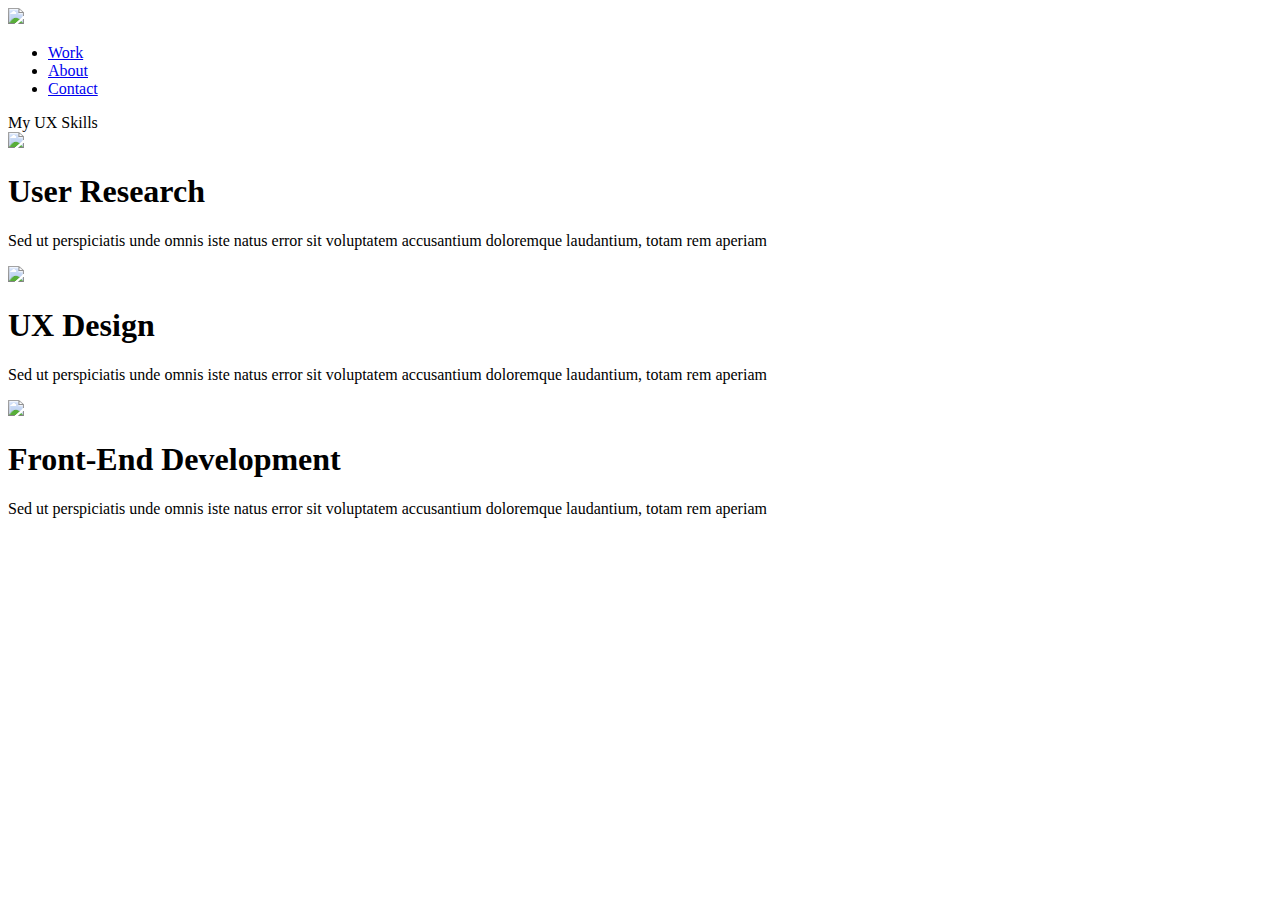
==== Other Code/about.html @ 6d8d69fc "Update" ====
<!DOCTYPE html>
<html lang="en">
<head>
    <meta charset="UTF-8">
    <meta name="viewport" content="width=device-width, initial-scale=1.0">
    <title>About</title>
    <link href="/Users/tenzinkelsang/Desktop/Bootcamp Code/UX_UI_HW_18/Code/index.html">
        <!--Links-->
        <link href="/Users/tenzinkelsang/Desktop/Bootcamp Code/homework_18/css/css.css" type="text/css" rel="stylesheet">
        <link href="https://fonts.googleapis.com/css2?family=Montserrat:wght@100&display=swap" rel="stylesheet">
        <link href="https://fonts.googleapis.com/css2?family=Montserrat:wght@300&display=swap" rel="stylesheet">
        <!--Links-->
</head>
<body>

        <!-- Page Wrapper -->
        <div id="page-wrapper">
            <!-- Header -->
                <header id="header" class="homepage">

                <!-- Menu -->
                <nav id="navigationbar">
                    <div class="logo">
                        <img id="logo" src="/Users/tenzinkelsang/Desktop/Bootcamp Code/HW_17/images/Logo.png">
                    </div>
                    <ul class="nav-links">
                        <li><a href="index.html">Work</a></li>
                        <li><a href="/Users/tenzinkelsang/Desktop/Bootcamp Code/UX_UI_HW_18/Code/about.html">About</a></li>
                        <li><a href="/Users/tenzinkelsang/Desktop/Bootcamp Code/UX_UI_HW_18/Code/contact.html">Contact</a></li>
                    </ul>
                    <div class="burger toggle">
                        <div class="line1"></div>
                        <div class="line2"></div>
                        <div class="line3"></div>
                    </div>
                </nav>
                </header>

    <!--My UX Skills Work-->
    <div class="myUXSkills"><hi>My UX Skills</hi></div>
    <section id="mywork"> 
        <div class="about div1">
            <div class="div1-2 UX_Research">
                <img src="/Users/tenzinkelsang/Desktop/Bootcamp Code/UX_UI_HW_18/images/Client_Side_Dev.png" class="pic1">
                <h1>User Research</h1>
                <p>
                    Sed ut perspiciatis unde omnis iste 
                    natus error sit voluptatem accusantium 
                    doloremque laudantium, totam rem 
                    aperiam
                </p>
            </div>
        </div>
        <div class="about div2">
            <div class="div1-2 UX_Design">
                <img src="/Users/tenzinkelsang/Desktop/Bootcamp Code/UX_UI_HW_18/images/Client_Side_Dev.png" class="pic1">
                <h1>UX Design</h1>
                <p>
                    Sed ut perspiciatis unde omnis iste 
                    natus error sit voluptatem accusantium 
                    doloremque laudantium, totam rem 
                    aperiam
                </p>
            </div> 
        </div>
        <div class="about div3">
            <div class="div1-2 UX_Design">
                <img src="/Users/tenzinkelsang/Desktop/Bootcamp Code/UX_UI_HW_18/images/Client_Side_Dev.png" class="pic1">
                <h1>Front-End Development</h1>
                <p>
                    Sed ut perspiciatis unde omnis iste 
                    natus error sit voluptatem accusantium 
                    doloremque laudantium, totam rem 
                    aperiam
                </p>
            </div> 
        </div>
    </section>
    <!--My UX Skills Work End-->
</body>
</html>
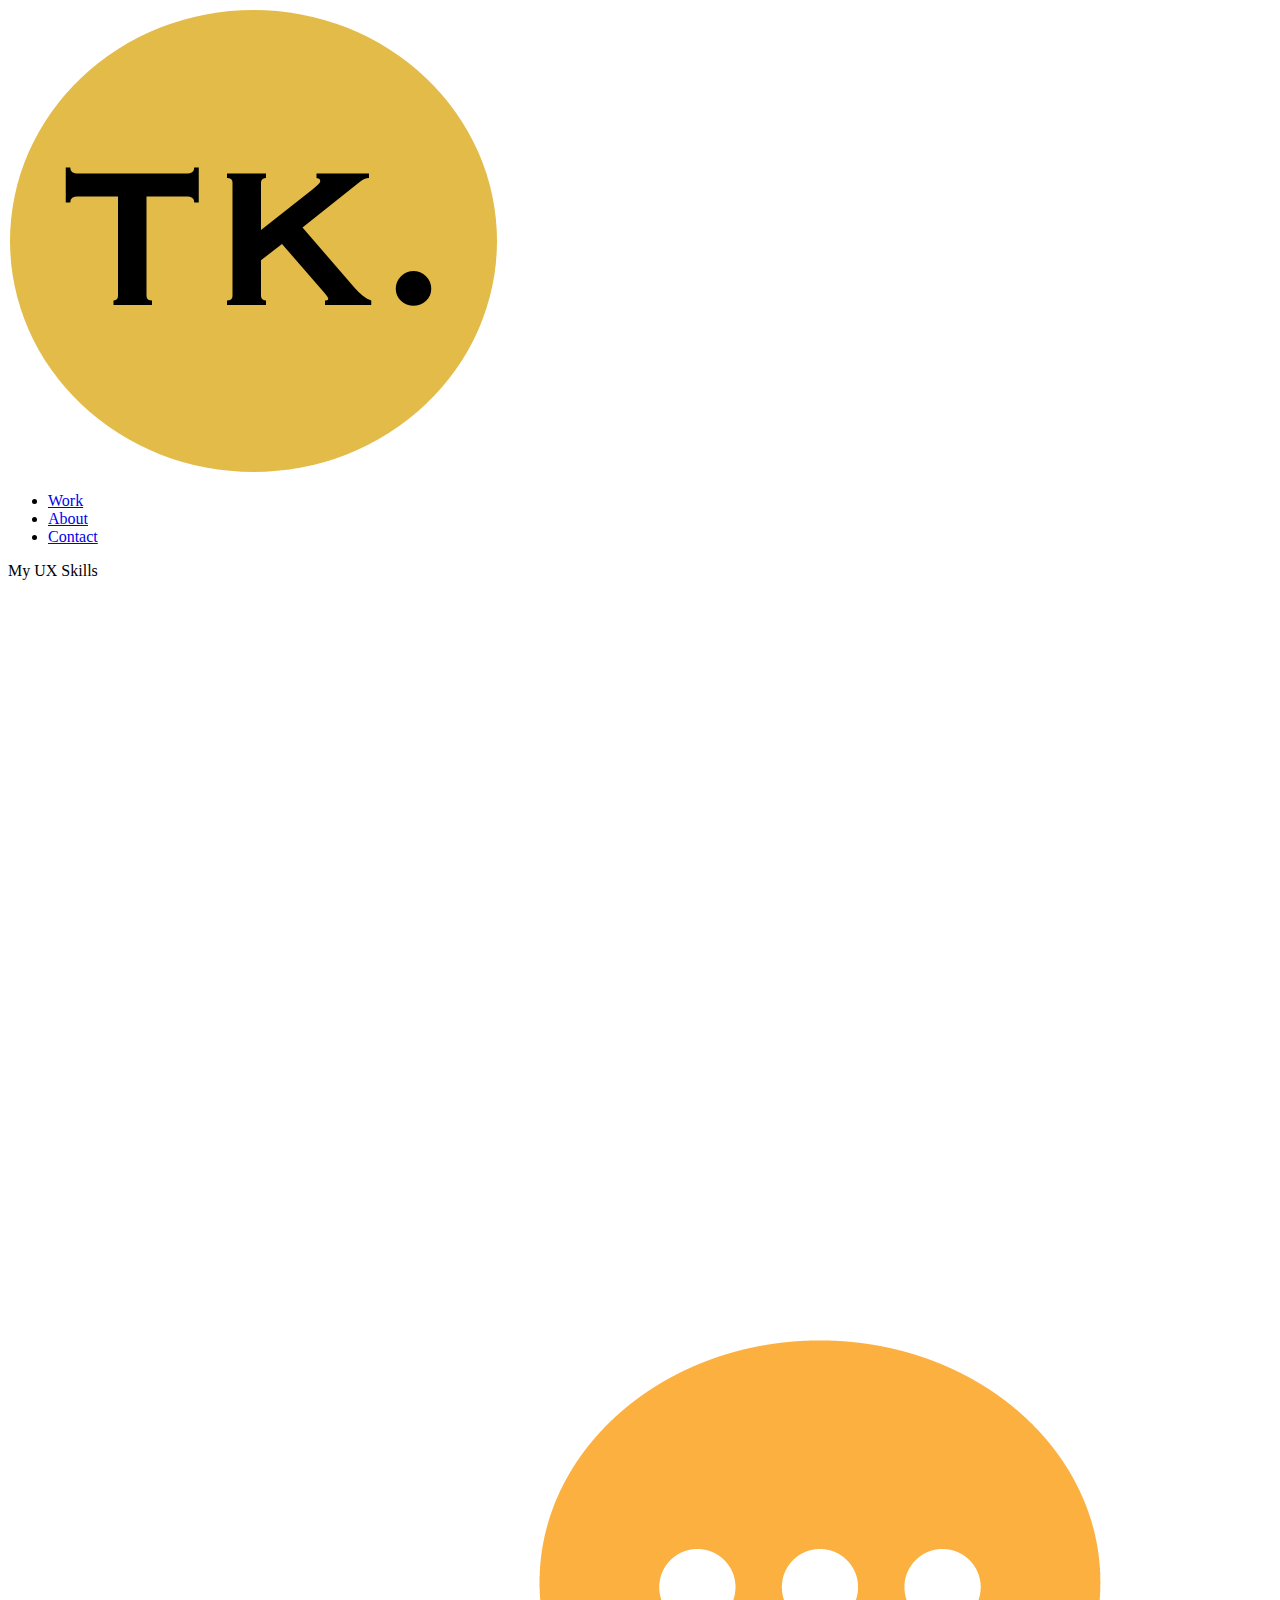
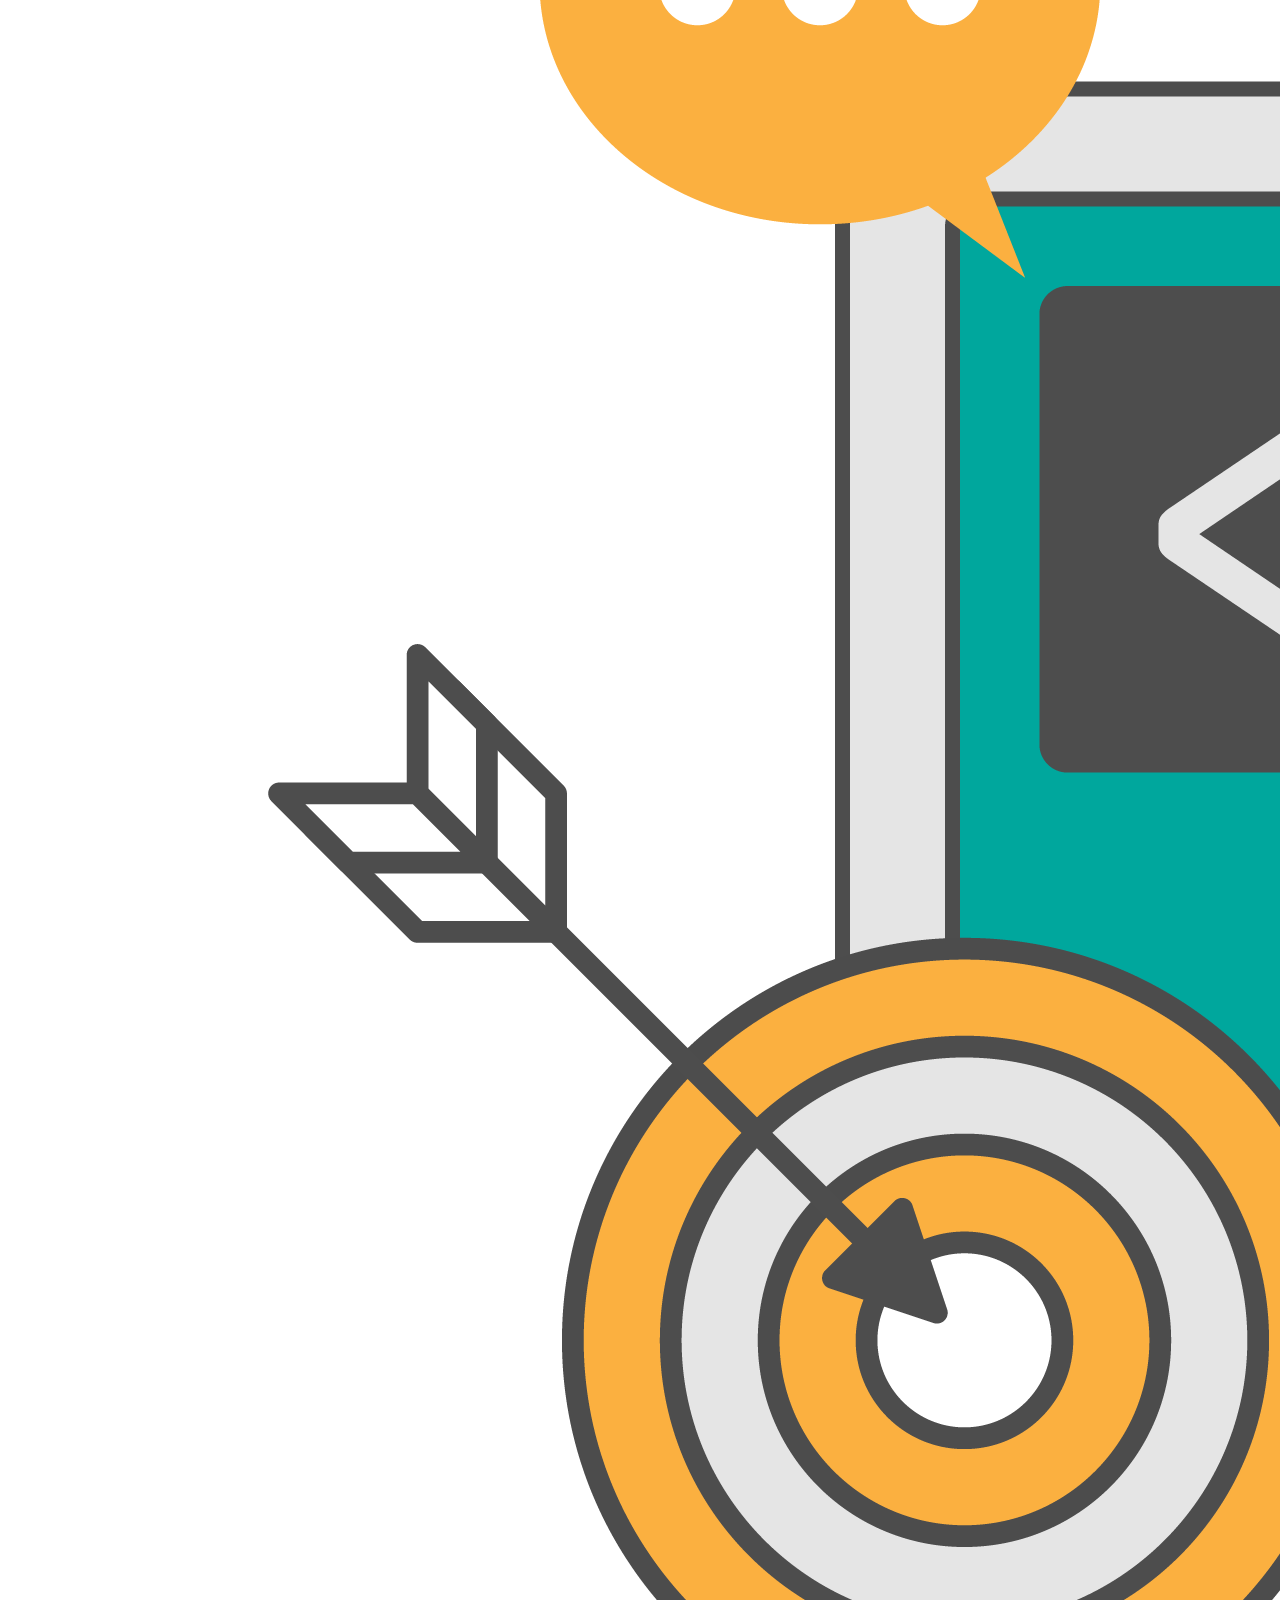
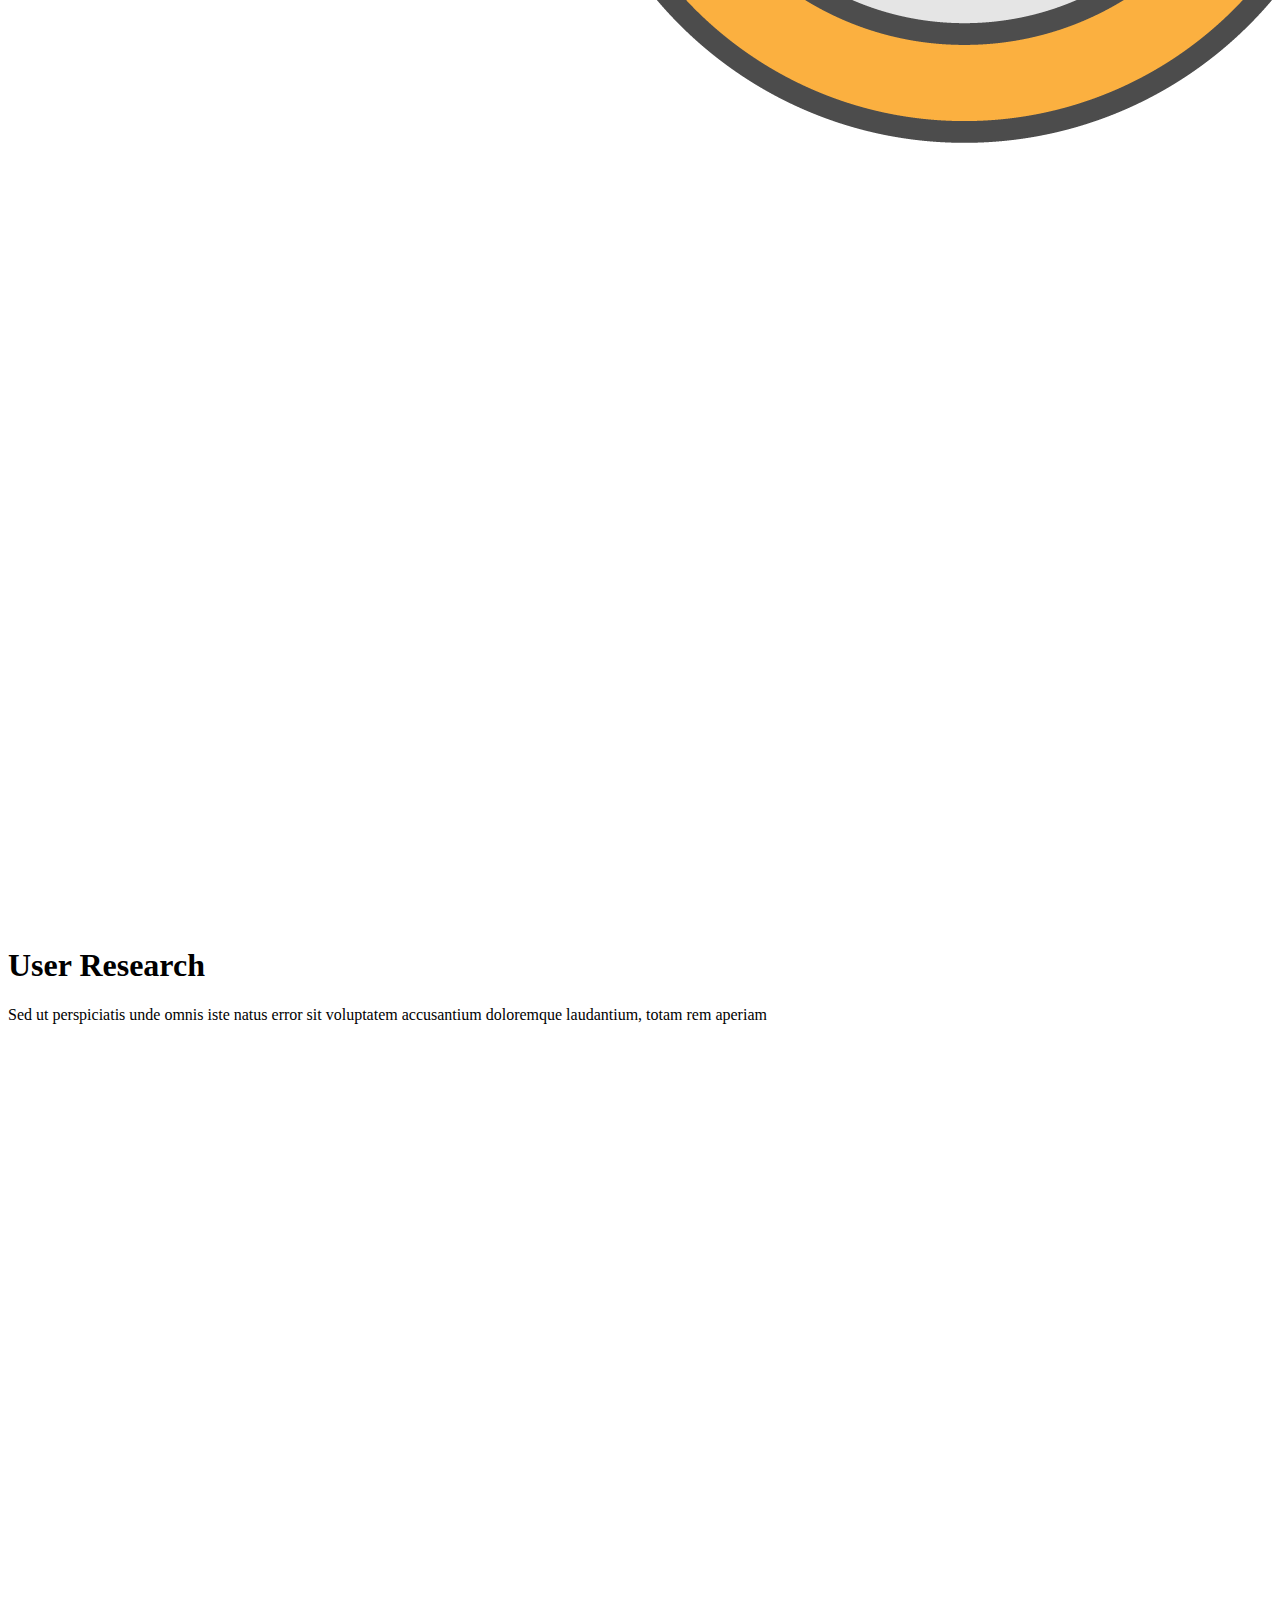
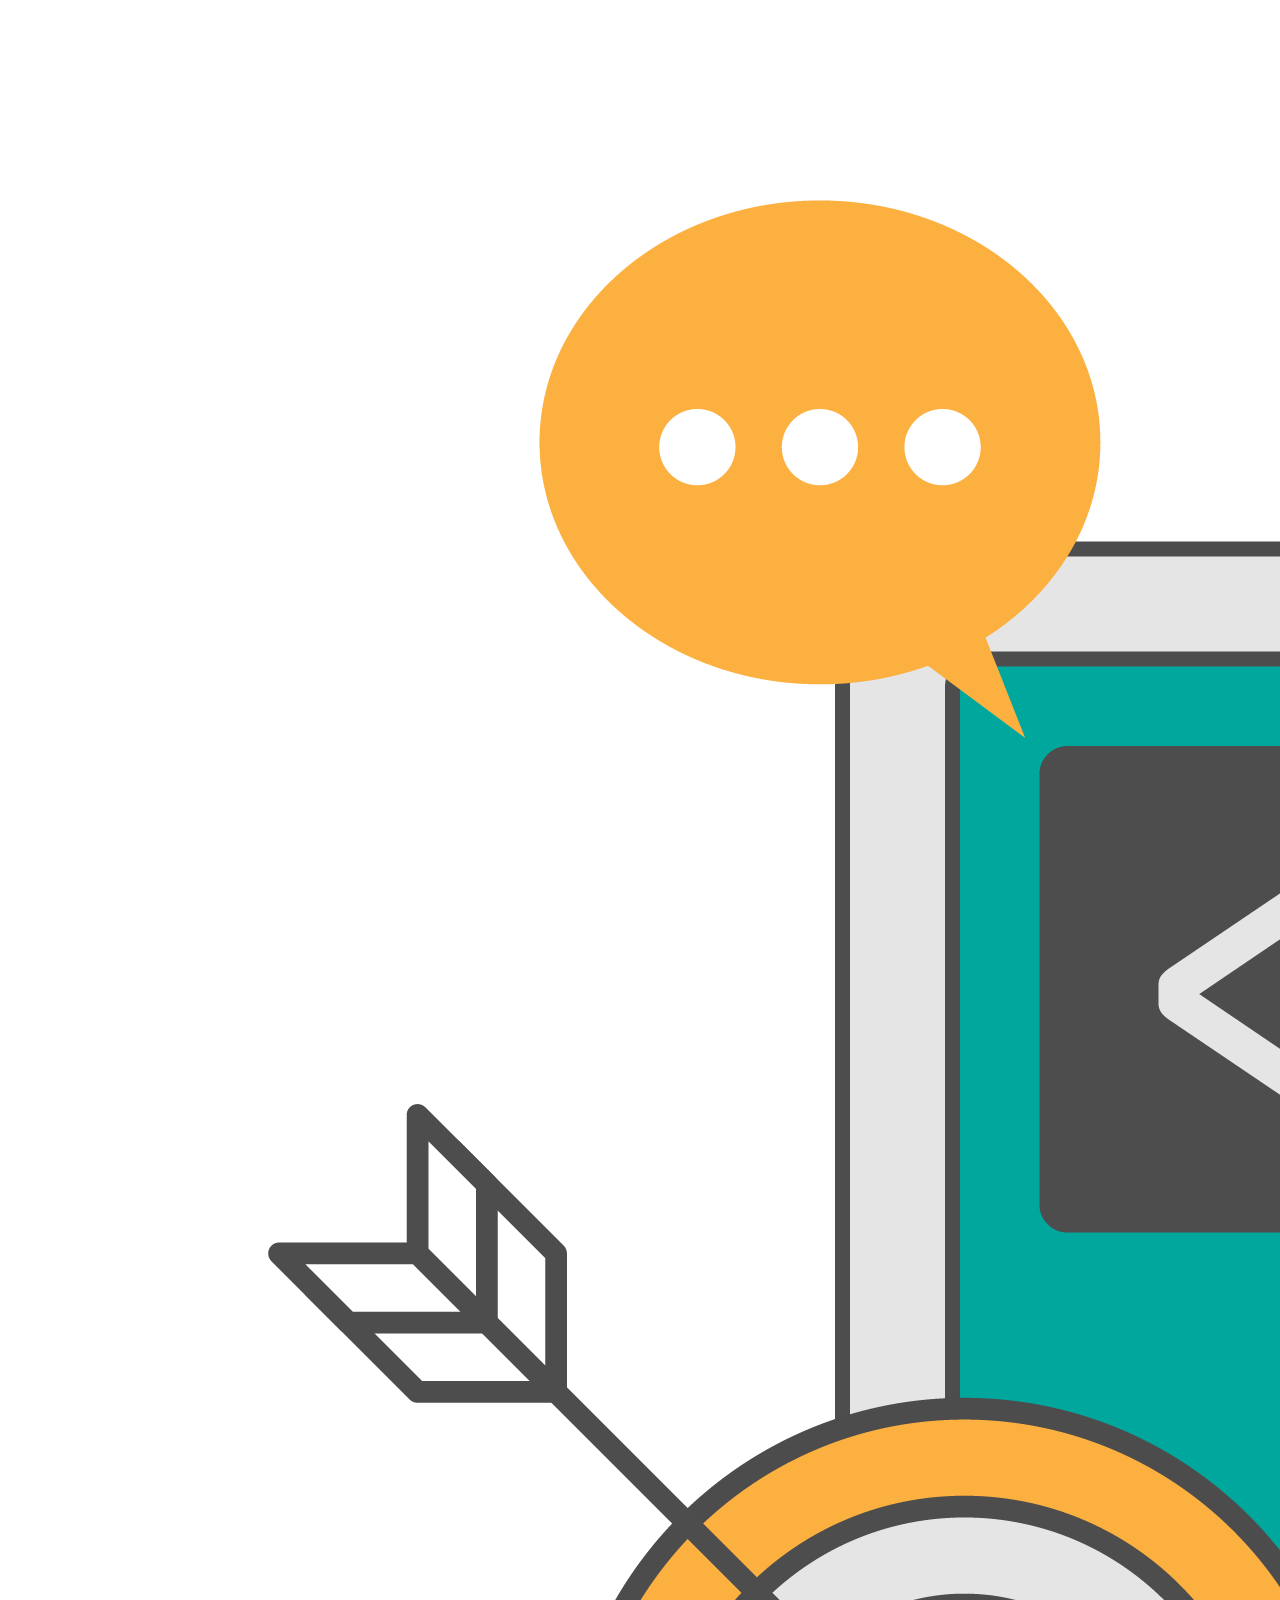
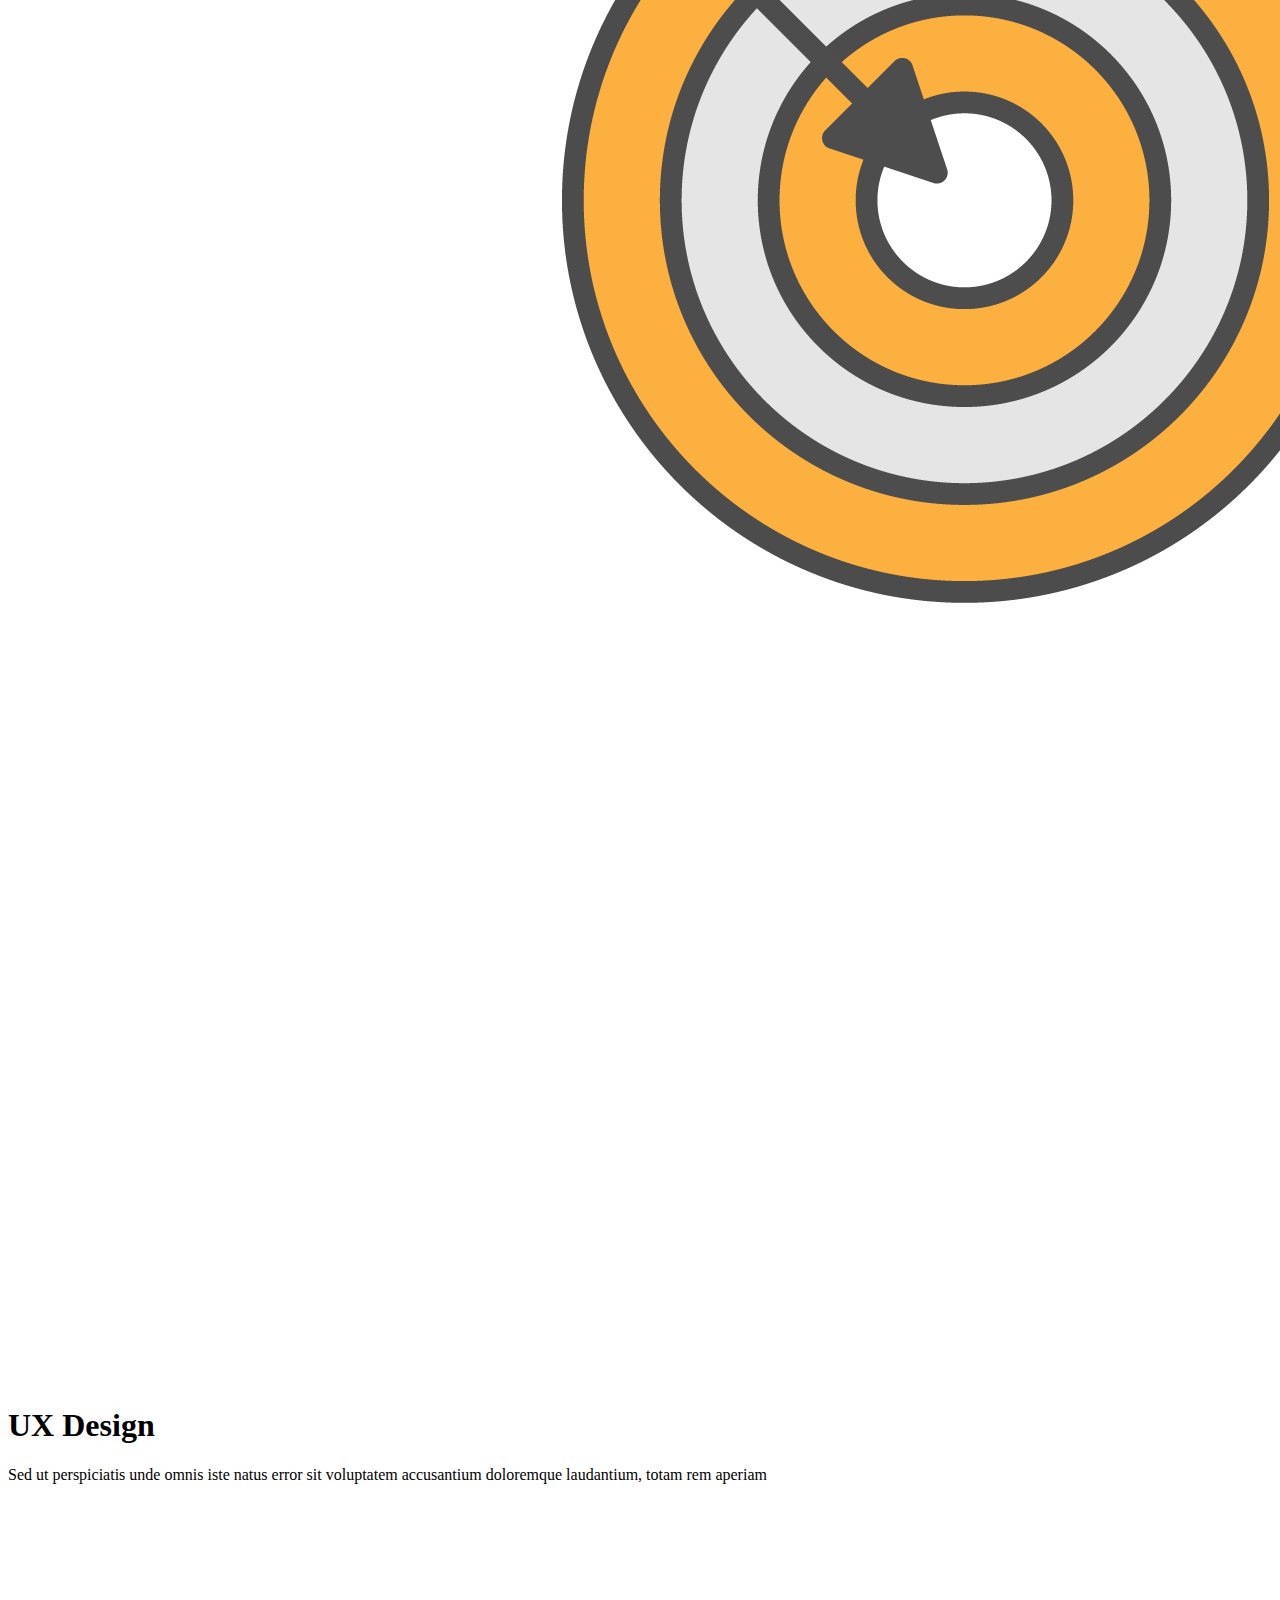
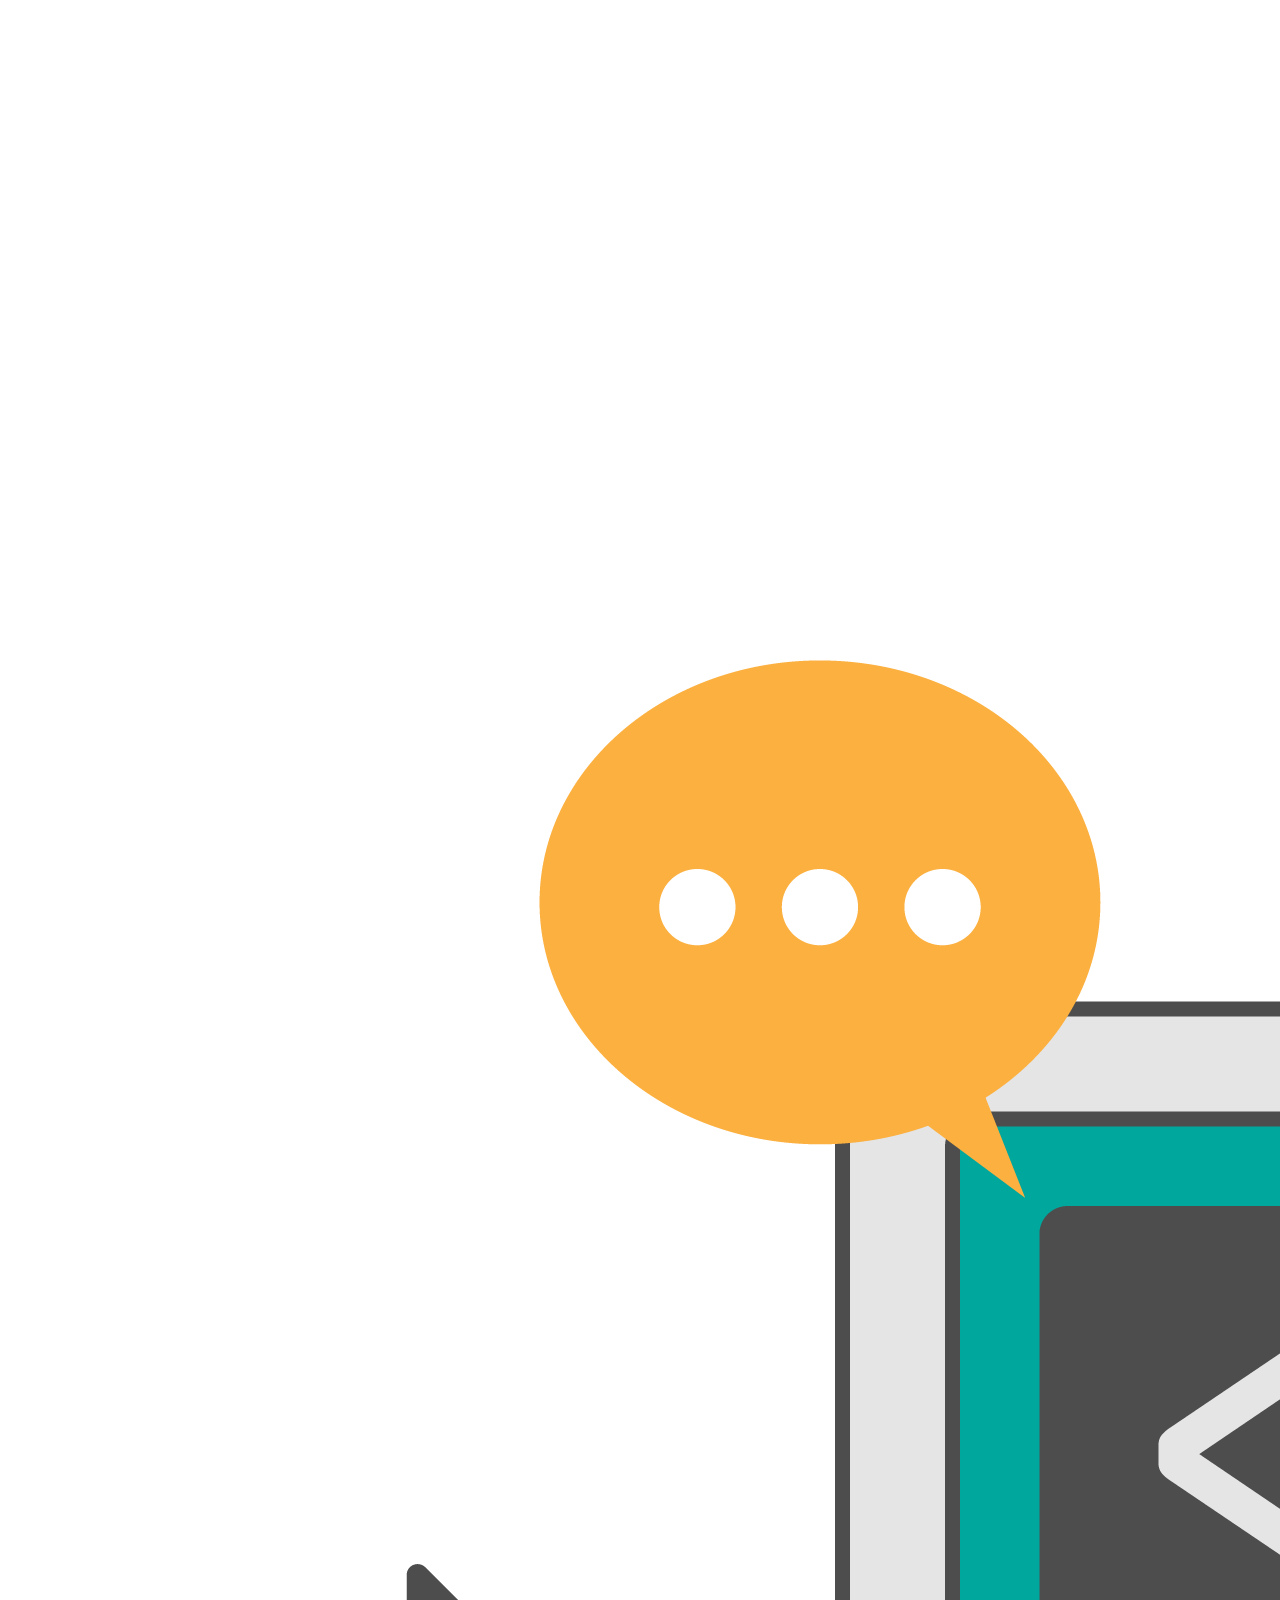
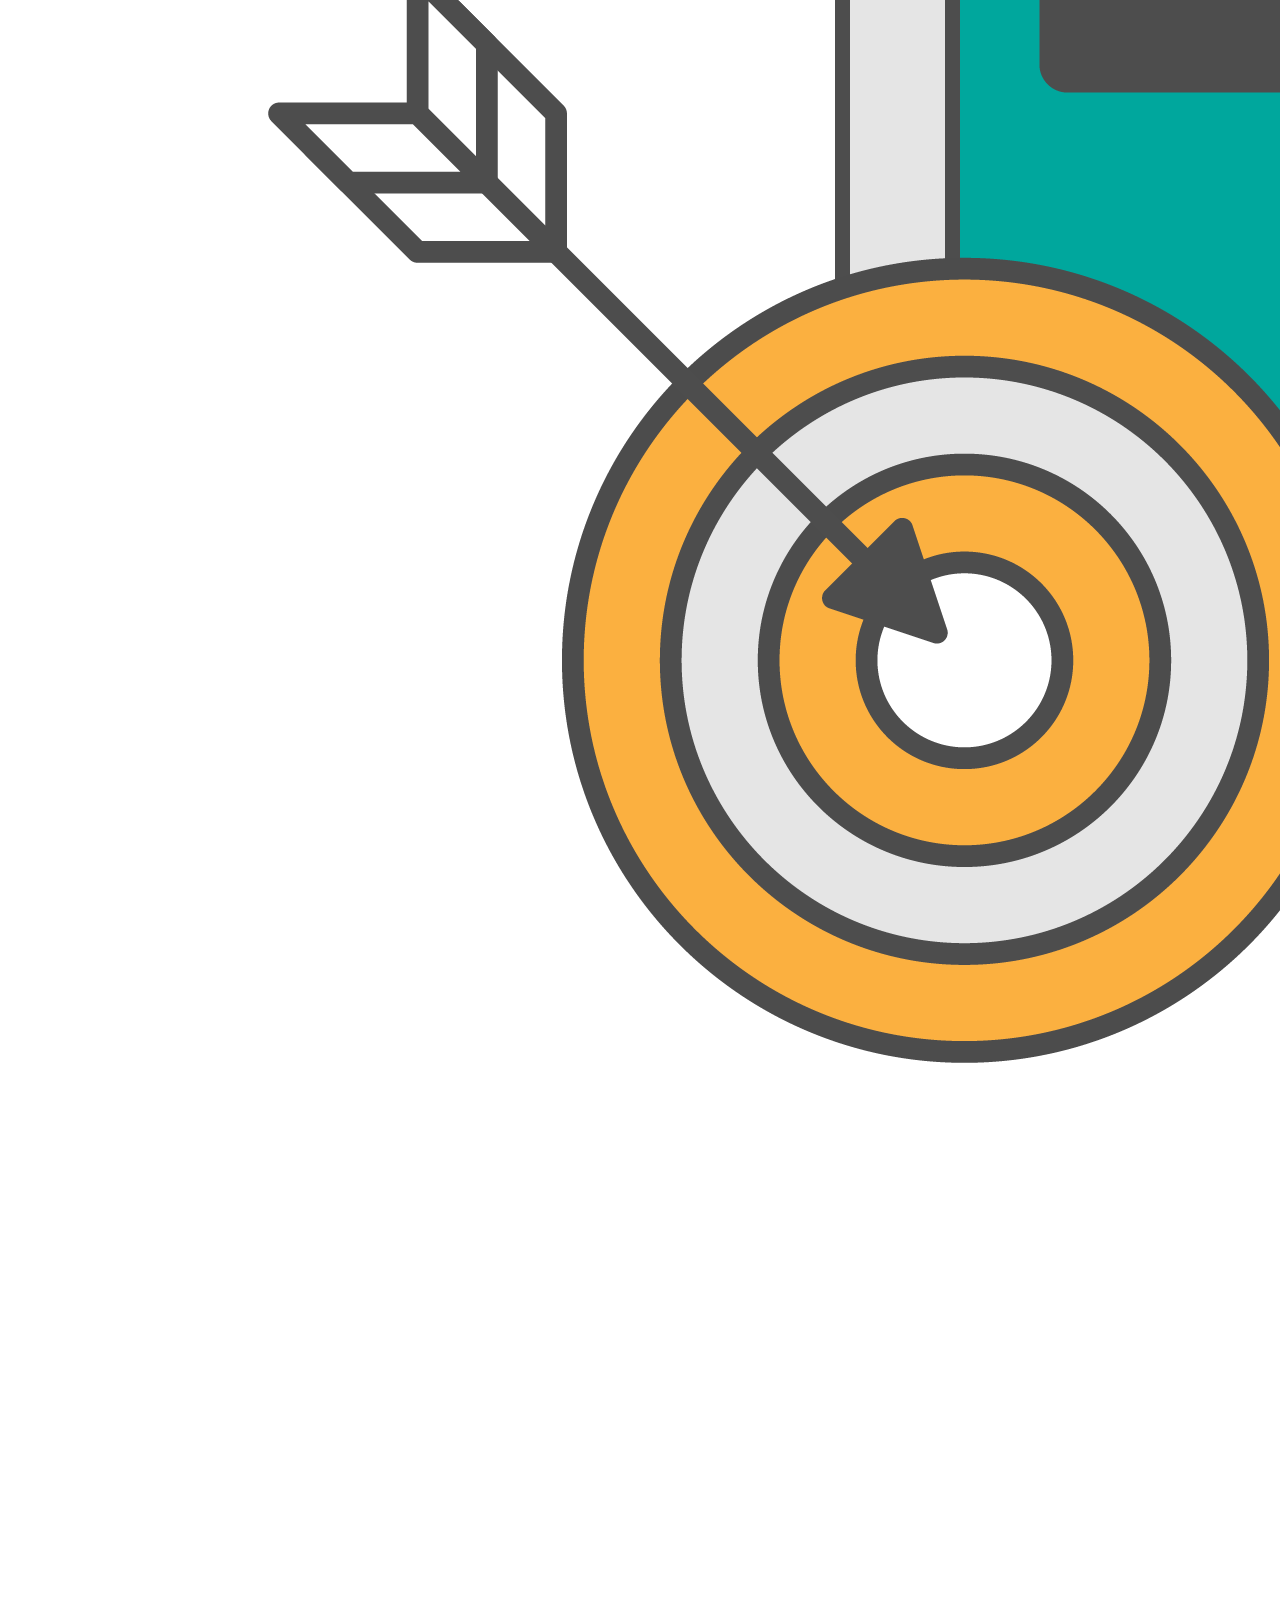
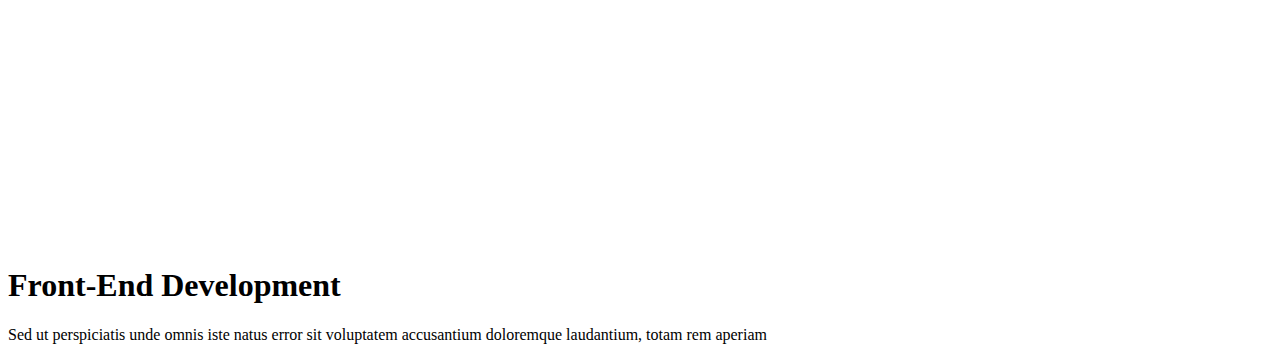
==== commit b31949a3: "Fixed CSS" ====
--- a/Other Code/about.html
+++ b/Other Code/about.html
@@ -4,7 +4,7 @@
     <meta charset="UTF-8">
     <meta name="viewport" content="width=device-width, initial-scale=1.0">
     <title>About</title>
-    <link href="/Users/tenzinkelsang/Desktop/Bootcamp Code/UX_UI_HW_18/Code/index.html">
+    <link href="/Users/tenzinkelsang/Desktop/Bootcamp Code/homework_18/index.html">
         <!--Links-->
         <link href="/Users/tenzinkelsang/Desktop/Bootcamp Code/homework_18/css/css.css" type="text/css" rel="stylesheet">
         <link href="https://fonts.googleapis.com/css2?family=Montserrat:wght@100&display=swap" rel="stylesheet">
@@ -21,12 +21,12 @@
                 <!-- Menu -->
                 <nav id="navigationbar">
                     <div class="logo">
-                        <img id="logo" src="/Users/tenzinkelsang/Desktop/Bootcamp Code/HW_17/images/Logo.png">
+                        <img id="logo" src="../images/Logo.png">
                     </div>
                     <ul class="nav-links">
                         <li><a href="index.html">Work</a></li>
-                        <li><a href="/Users/tenzinkelsang/Desktop/Bootcamp Code/UX_UI_HW_18/Code/about.html">About</a></li>
-                        <li><a href="/Users/tenzinkelsang/Desktop/Bootcamp Code/UX_UI_HW_18/Code/contact.html">Contact</a></li>
+                        <li><a href="homework_18/about.html">About</a></li>
+                        <li><a href="homework_18/contact.html">Contact</a></li>
                     </ul>
                     <div class="burger toggle">
                         <div class="line1"></div>
@@ -41,7 +41,7 @@
     <section id="mywork"> 
         <div class="about div1">
             <div class="div1-2 UX_Research">
-                <img src="/Users/tenzinkelsang/Desktop/Bootcamp Code/UX_UI_HW_18/images/Client_Side_Dev.png" class="pic1">
+                <img src="../images/Client_Side_Dev.png" class="pic1">
                 <h1>User Research</h1>
                 <p>
                     Sed ut perspiciatis unde omnis iste 
@@ -53,7 +53,7 @@
         </div>
         <div class="about div2">
             <div class="div1-2 UX_Design">
-                <img src="/Users/tenzinkelsang/Desktop/Bootcamp Code/UX_UI_HW_18/images/Client_Side_Dev.png" class="pic1">
+                <img src="../images/Client_Side_Dev.png" class="pic1">
                 <h1>UX Design</h1>
                 <p>
                     Sed ut perspiciatis unde omnis iste 
@@ -65,7 +65,7 @@
         </div>
         <div class="about div3">
             <div class="div1-2 UX_Design">
-                <img src="/Users/tenzinkelsang/Desktop/Bootcamp Code/UX_UI_HW_18/images/Client_Side_Dev.png" class="pic1">
+                <img src="../images/Client_Side_Dev.png" class="pic1">
                 <h1>Front-End Development</h1>
                 <p>
                     Sed ut perspiciatis unde omnis iste 
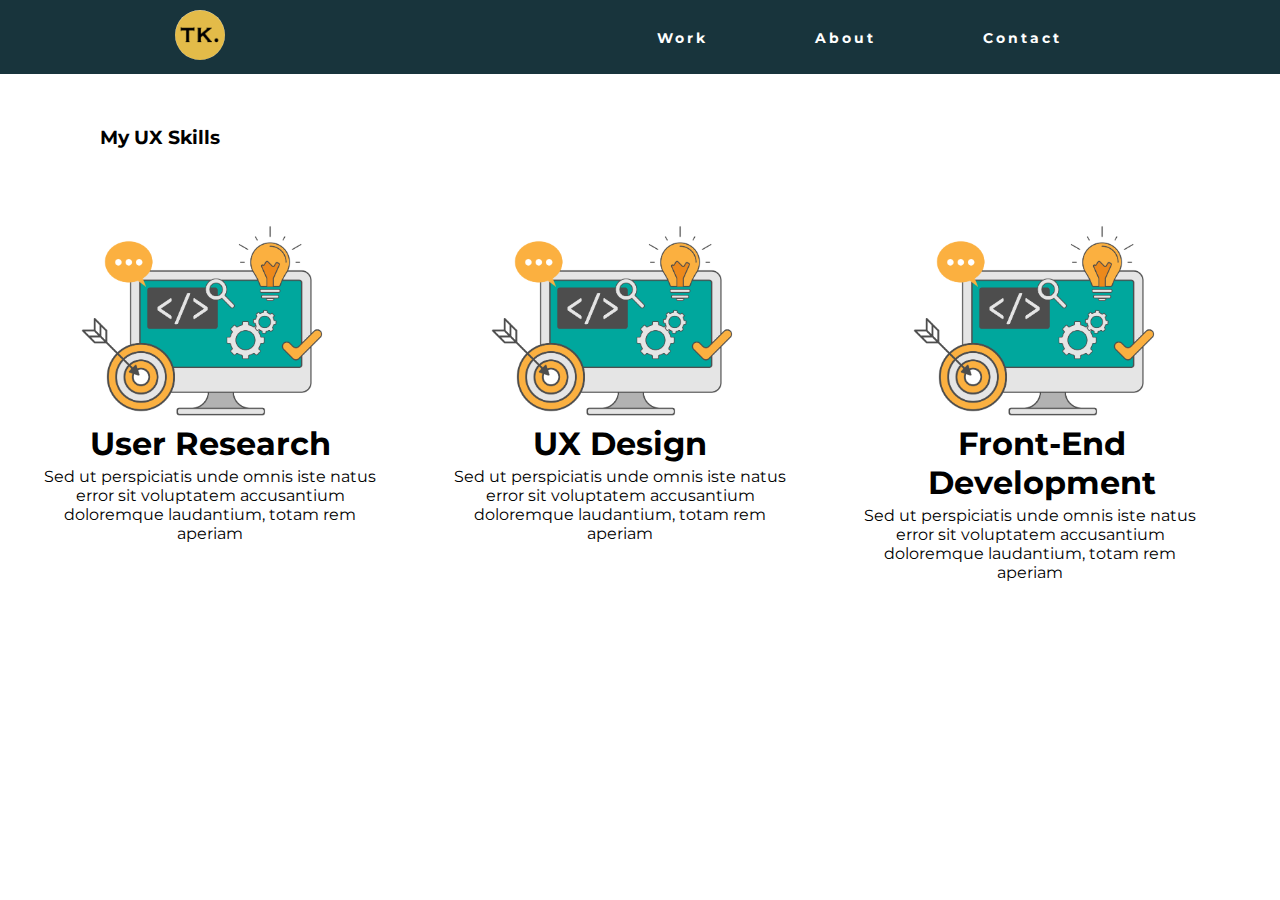
==== commit d4fa99c3: "Edit" ====
--- a/Other Code/about.html
+++ b/Other Code/about.html
@@ -6,7 +6,7 @@
     <title>About</title>
     <link href="/Users/tenzinkelsang/Desktop/Bootcamp Code/homework_18/index.html">
         <!--Links-->
-        <link href="/Users/tenzinkelsang/Desktop/Bootcamp Code/homework_18/css/css.css" type="text/css" rel="stylesheet">
+        <link href="../css/css.css" type="text/css" rel="stylesheet">
         <link href="https://fonts.googleapis.com/css2?family=Montserrat:wght@100&display=swap" rel="stylesheet">
         <link href="https://fonts.googleapis.com/css2?family=Montserrat:wght@300&display=swap" rel="stylesheet">
         <!--Links-->
@@ -24,9 +24,9 @@
                         <img id="logo" src="../images/Logo.png">
                     </div>
                     <ul class="nav-links">
-                        <li><a href="index.html">Work</a></li>
-                        <li><a href="homework_18/about.html">About</a></li>
-                        <li><a href="homework_18/contact.html">Contact</a></li>
+                        <li><a href="../index.html">Work</a></li>
+                        <li><a href="../Other Code/about.html">About</a></li>
+                        <li><a href="../Other Code/contact.html">Contact</a></li>
                     </ul>
                     <div class="burger toggle">
                         <div class="line1"></div>
--- a/css/css.css
+++ b/css/css.css
@@ -0,0 +1,449 @@
+* {
+    margin: 0;
+    font-family: 'Montserrat';
+}
+
+/*MY UX SKILLS*/
+
+#two {
+    margin: 5px;
+    display: flex;
+    flex-direction: column;
+    width: 94vw;
+    height: 50vh;
+}
+
+#mywork {
+    margin: 5px;
+    display: flex;
+    flex-direction: column;
+    width: 96vw;
+    height: 1000px;
+    align-items: center;
+    justify-content: center;
+}
+
+.about {
+    display: flex;
+    align-items: center;
+    justify-content: center;
+    text-align: center;
+    margin: 1%;
+    padding: 1%;
+    width: fit-content;
+}
+
+.myUXSkills {
+    margin: 125px 0 0 100px;
+    display: inline-block;
+    font-size: larger;
+    font-weight: bolder;
+}
+
+.about h1 {
+    margin: 1%;
+}
+
+.div1-2 {
+    height: 300px;
+}
+
+.div1-2 p {
+    width: 400px;
+    height: 70px;
+}
+
+
+#test.p {
+    width: 40px;
+}
+
+/* Images */
+
+.pic1 {
+    height: 250px;
+    width: 250px;
+    margin: -30px;
+}
+
+@media only screen and (min-width: 1025px) {
+    #two {
+        flex-direction: row;
+        height: 40vh;
+    }
+}
+
+@media only screen and (min-width: 1025px) {
+    #mywork {
+        flex-direction: row;
+        height: 465px;
+        width: 98vw;
+    }
+}
+
+@media only screen and (min-width: 1025px) {
+    .pic1 {
+        height: 300px;
+        width: 300px;
+        margin: -60px;
+    }
+
+    .div1-2 p{
+        width: 300px;
+        height: 90px;
+    }
+}
+
+@media only screen and (min-width: 1200px) {
+    .div1-2 p{
+        width: 360px;
+        height: 70px;
+    }
+}
+
+/*MY UX SKILLS END*/
+
+
+/*My Work*/
+
+#work {
+    display: grid;
+    grid-template-rows: 33% 33% 33%;
+    margin: 1%;
+    width: auto;
+    height: 350vh;
+}
+
+.wrapper {
+    display: grid;
+    grid-template-rows: 60% 40%;
+    width: auto;
+    height: 850px;
+}
+
+.text {
+    display: grid;
+    grid-template-columns: 1fr;
+    padding: 5%;
+    width: auto;
+}
+
+.text h3 {
+    width: 200px;
+    margin: 5px;
+}
+
+.text h1 {
+    width: 80px;
+    margin: 5px;
+}
+
+.text p {
+    width: 400px;
+    height: auto;
+    margin: 5px;
+}
+
+.kivaImg {
+    display: flex;
+    background-color: #719D9A;
+    align-items: center;
+    justify-content: center;
+}
+
+.nearbyImg {
+    display: flex;
+    background-color: #EBC8CB;
+    align-items: center;
+    justify-content: center;
+}
+
+.ftcImg {
+    display: flex;
+    background-color: #CF5D2D;
+    align-items: center;
+    justify-content: center;
+}
+
+.picture3 {
+    height: 400px;
+    width: 200px;
+}
+
+.testwrapper {
+    display: grid;
+    justify-content: center;
+}
+
+button {
+    height: fit-content;
+    width: fit-content;
+    margin: 5%;
+    justify-self: center;
+}
+
+@media only screen and (min-width: 1025px) {
+    #work {
+        height: 2200px;
+    }
+    .wrapper {
+        grid-template-columns: 1fr 1fr;
+        height: 700px;
+    }
+
+    .kivaImg {
+        height: 690px;
+    }
+
+    .nearbyImg {
+        height: 690px;
+    }
+
+    .ftcImg {
+        height: 690px;
+    }
+
+    .picture3 {
+        height: 550px;
+        width: 250px;
+    }
+
+    button {
+        width: fit-content;
+        height: fit-content;
+    }
+
+    .text {
+        align-self: center;
+    }
+
+    .testwrapper {
+        display: grid;
+        justify-content: center;
+        margin-top: 150px;
+    }
+}
+
+/*My Work End*/
+
+body {
+    margin: 0;}
+
+.preload {
+    font-family: Montserrat, sans-serif;
+}
+
+
+#logo {
+    height: 50px;
+    width: 50px;
+    border-radius: 50%;
+    margin: 10px;
+}
+
+ul {
+    list-style-type: none;
+}
+
+a {
+    text-decoration: none;
+}
+
+a:hover {
+    border-bottom-color: transparent;
+    color: #ffffff !important;   
+}
+
+/*Background Colors*/
+#background {
+    width: auto;
+    height: 90vh;
+}
+
+.uno {
+    position: absolute;
+    margin: 0;
+    height: 80%;
+    width: 95%;
+    background: #BC5D51;
+    z-index: 1;
+}
+
+.home {
+    position: absolute;
+    background-color: #E8DFE0;
+    margin-top: 3%;
+    margin-left: 10%;
+    margin-right: 10%;
+    width: 75%;
+    height: 65%;
+    overflow: hidden;
+    padding: 5%;
+    z-index: 2;
+}
+
+
+.home img {
+    height: 400px;
+    width: 380px;
+    border-radius: 50%;
+    float: right;
+}
+
+/*Background Colors End*/
+
+
+/*Projects*/
+.container {
+    display: grid;
+    grid-template-columns: 1fr 1fr;
+    grid-gap: 50px;
+    position: relative;
+    margin: 100px;
+
+}
+.test_content {
+    align-self: center;
+    justify-self: center;
+    padding: 15px;
+}
+
+.content2 {
+    margin: 10px;
+    padding: 50px 150px 50px 150px;
+    justify-self: center;
+}
+
+.testimage {
+    height: 500px;
+    width: 240px;
+    margin-top: 10px;
+}
+
+.btn {
+    text-align: center;
+}
+
+/*Nearby*/
+.one {
+    background-color: #EBC8CB;
+}
+
+
+/*Kiva*/
+.two {
+    background-color: #719D9A;
+}
+
+/*FTC*/
+.three {
+    background-color: #CF5D2D;
+}
+
+.getintouch{
+    margin-bottom: 150px;
+    text-align: center;
+}
+
+.getintouch button {
+    background-color: #F3D250;  
+}
+
+/*Footer*/
+#footer {
+    padding: 5px;
+    background:#E8DFE0;
+    text-align: right;
+}
+
+.footer1 li {
+    padding-right: 15px;
+}
+
+.menu-link {
+    color: black;
+}
+
+/*Get In Touch*/
+#mailimage {
+    margin-top: 50px;
+    display: block;
+    text-align: center;
+    margin-left: auto;
+    margin-right: auto;
+    padding: 25px;
+}
+
+.menu-link a {
+    color: black;
+}
+
+/*Banner*/
+
+.banner {
+    position: -webkit-sticky;
+    position: sticky;
+    top: 0;
+    background-color: #18343C;
+    text-align: center;
+    color: white;
+}
+
+/*NavBar*/
+#navigationbar {
+    z-index: 3;
+}
+
+body {
+    margin: 0px;
+    padding: 0px;
+    box-sizing: border-box;
+}
+
+nav {
+    position: fixed;
+    left: 0;
+    top: 0;
+    width: 100%;
+    display: flex;
+    justify-content: space-around;
+    align-items: center;
+    min-height: 8vh;
+    background-color: #18343C;
+    font-family: 'Montserrat', sans-serif;
+}
+
+.logo img {
+    height: 50px;
+    width: 50px;
+    border-radius: 50%;
+    margin: 10px;
+}
+
+.nav-links {
+    display: flex;
+    justify-content: space-around;
+    width: 40%;
+}
+
+.nav-links li {
+    list-style-type: none;
+}
+.nav-links a {
+    color: white;
+    text-decoration: none;
+    letter-spacing: 3px;
+    font-weight: bold;
+    font-size: 14px;
+}
+.burger {
+    display: none;
+    cursor: pointer;
+}
+.burger div{
+    width: 25px;
+    height: 3px;
+    background-color: white;
+    margin: 5px;
+    transition: all 0.3s ease;
+}
